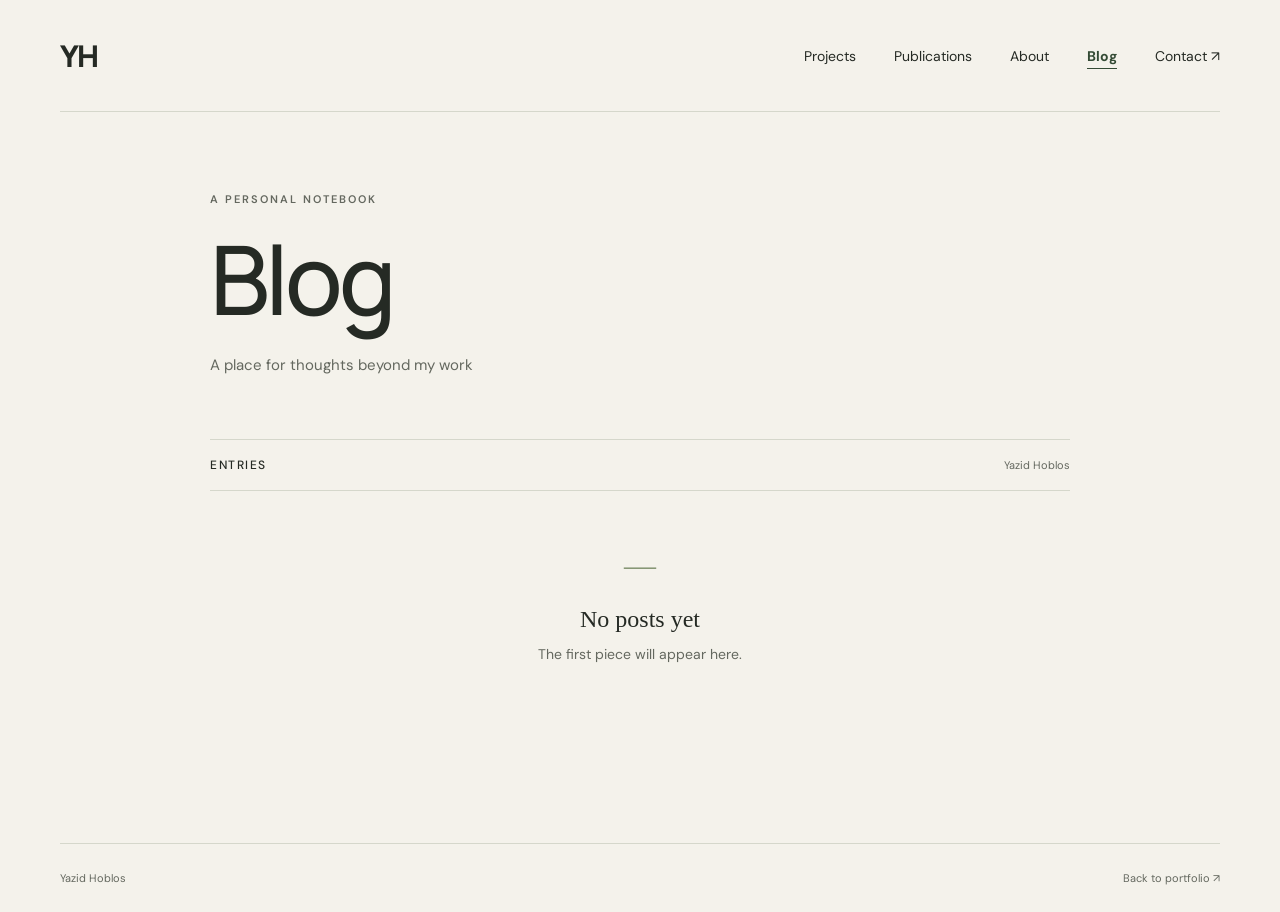
==== blog/index.html @ 7c68124b "--remove artifacts and add blog" ====
<!doctype html>
<html lang="en">
<head>
  <meta charset="utf-8">
  <meta name="viewport" content="width=device-width, initial-scale=1">
  <title>Blog — Yazid Hoblos</title>
  <meta name="description" content="Personal writings, observations, and reflections by Yazid Hoblos.">
  <meta name="theme-color" content="#f4f2eb">
  <link rel="canonical" href="https://yazid-hoblos.github.io/blog/">
  <meta property="og:title" content="Blog — Yazid Hoblos">
  <meta property="og:description" content="Personal writings, observations, and reflections.">
  <meta property="og:type" content="website">
  <meta property="og:url" content="https://yazid-hoblos.github.io/blog/">
  <link rel="icon" href="../favicon.svg" type="image/svg+xml">
  <link rel="stylesheet" href="../style.css">
  <link rel="stylesheet" href="blog.css">
</head>
<body class="blog-page">
  <a class="skip-link" href="#main">Skip to content</a>
  <header class="header wrap">
    <a class="wordmark" href="../" aria-label="Yazid Hoblos home">YH</a>
    <nav aria-label="Main navigation"><a href="../#work">Projects</a><a href="../#publications">Publications</a><a href="../#about">About</a><a href="./" aria-current="page">Blog</a><a href="../#contact">Contact ↗</a></nav>
  </header>
  <main id="main" class="blog-main wrap">
    <header class="blog-intro">
      <p class="eyebrow">A personal notebook</p>
      <h1>Blog</h1>
      <!-- <p class="blog-subtitle">Writings, observations, and reflections.</p> -->
      <p class="blog-description">A place for thoughts beyond my work</p>
    </header>
    <section class="blog-entries" aria-labelledby="entries-title">
      <div class="entries-heading"><h2 id="entries-title">Entries</h2><span class="entries-note">Yazid Hoblos</span></div>
      <!-- Replace the empty state with post entries when publishing your first piece. See README.md. -->
      <div class="blog-empty">
        <span class="empty-mark" aria-hidden="true">—</span>
        <p>No posts yet</p>
        <p class="empty-note">The first piece will appear here.</p>
      </div>
    </section>
  </main>
  <footer class="wrap footer blog-footer"><span>Yazid Hoblos</span><a href="../">Back to portfolio ↗</a></footer>
</body>
</html>
---- style.css ----
@import url('https://fonts.googleapis.com/css2?family=DM+Sans:wght@400;500;600;700&family=Manrope:wght@400;500;600;700;800&display=swap');

:root{--paper:#f4f2eb;--ink:#252a24;--muted:#64685f;--green:#344b35;--lime:#d1ed88;--line:#d5d7cb}
*{box-sizing:border-box}html{scroll-behavior:smooth;scroll-padding-top:32px}body{margin:0;background:var(--paper);color:var(--ink);font-family:'DM Sans',sans-serif;-webkit-font-smoothing:antialiased}a{color:inherit;text-decoration:none}a:focus-visible{outline:3px solid #739c38;outline-offset:6px}::selection{background:var(--lime);color:var(--ink)}.wrap{width:min(1160px,calc(100% - 96px));margin-inline:auto}.header{height:112px;display:flex;align-items:center;justify-content:space-between;border-bottom:1px solid var(--line)}.wordmark{font-family:Manrope,sans-serif;font-size:30px;font-weight:800;letter-spacing:-2px}.wordmark span,h2>span{color:#6e864d}nav{display:flex;gap:38px;font-size:14px}nav a:hover{text-decoration:underline;text-underline-offset:6px}.skip-link{position:fixed;top:-80px;left:16px;background:var(--lime);padding:14px;z-index:10}.skip-link:focus{top:16px}.hero{padding-top:78px;display:grid;grid-template-columns:1.15fr 1fr;gap:28px 64px}.eyebrow{text-transform:uppercase;font-size:11px;font-weight:600;letter-spacing:2px;margin:0 0 28px}.dot{display:inline-block;width:7px;height:7px;background:#728a4d;border-radius:50%;margin-right:10px}h1,h2,h3,p{margin-top:0}h1,h2,h3{font-family:Manrope,sans-serif}h1{font-size:clamp(70px,8.5vw,112px);font-weight:500;line-height:1.02;letter-spacing:-7px;margin-bottom:26px}h1>span{color:#637958}.intro{font-size:20px;line-height:1.6;color:var(--muted);margin-bottom:30px}.button{display:inline-flex;align-items:center;gap:46px;padding:17px 23px;border-radius:4px;background:var(--green);color:white;font-size:14px}.button:hover{background:#496347}.button span{font-size:20px}.hero-art{height:450px;align-self:center;background:#e3e6d8;position:relative;overflow:hidden;border-radius:24px}.art-grid{position:absolute;inset:0;background-image:linear-gradient(#344b3510 1px,transparent 1px),linear-gradient(90deg,#344b3510 1px,transparent 1px);background-size:38px 38px}.orbit{position:absolute;width:280px;height:280px;border:1px solid #687c5570;border-radius:50%;left:50%;top:50%;transform:translate(-50%,-50%)}.orbit-two{width:350px;height:350px}.art-star{position:absolute;inset:0;display:grid;place-items:center;font-size:310px;color:var(--green);line-height:1;transform:rotate(-15deg);font-family:Georgia,serif}.art-label,.art-number{position:absolute;font-size:9px;letter-spacing:2px;bottom:24px}.art-label{left:24px}.art-number{right:24px}.hero-foot{grid-column:1/-1;display:flex;justify-content:space-between;margin-top:32px;padding:25px 0;font-size:11px;color:var(--muted);border-bottom:1px solid var(--line)}.section{padding-block:92px}.section-heading{display:flex;align-items:end;justify-content:space-between;gap:25px;margin-bottom:38px}.section .eyebrow{margin-bottom:19px}h2{font-size:clamp(30px,3.3vw,43px);line-height:1.2;letter-spacing:-1.7px;font-weight:500;margin-bottom:0}.section-note{font-size:12px;color:var(--muted);margin-bottom:5px}.projects{display:grid;grid-template-columns:1fr 1fr;gap:32px}.project-art{height:310px;position:relative;overflow:hidden;border-radius:5px;display:grid;place-items:center}.art-one{background:#dee3d5}.window{width:64%;height:68%;background:var(--paper);border:1px solid #c6cdbb;border-radius:8px;transform:rotate(-7deg);padding:16px;box-shadow:10px 20px 25px #344b3515}.window-dots{font-size:8px;letter-spacing:3px;color:#839274;border-bottom:1px solid var(--line);padding-bottom:12px;margin-bottom:22px}.window-line{height:9px;width:65%;background:#a5b297;margin-bottom:10px;border-radius:2px}.window-line.short{width:44%}.window-block{margin-top:20px;height:55px;background:#d0dabf;border-radius:3px}.project-index{position:absolute;bottom:18px;left:20px;font-size:11px;letter-spacing:1px;color:#59614f}.art-two{background:#e4dfd5}.tile{position:absolute;height:160px;width:160px;border:1px solid #33493450;border-radius:28px;transform:rotate(-25deg)}.tile-one{background:#bcc5aa;translate:-65px 20px}.tile-two{background:#768466;translate:0 0}.tile-three{background:#354c38;translate:65px -20px}.project-meta{display:flex;justify-content:space-between;font-size:10px;letter-spacing:1px;text-transform:uppercase;color:var(--muted);margin:22px 0 13px}h3{font-size:23px;font-weight:500;letter-spacing:-.5px;margin-bottom:10px}.project>p{color:var(--muted);font-size:14px;line-height:1.7;max-width:430px;margin-bottom:0}.about{border-top:1px solid var(--line);display:grid;grid-template-columns:1fr 1fr;gap:64px}.large-copy{font-size:23px;line-height:1.5;letter-spacing:-.4px;margin-bottom:20px}.placeholder{font-size:14px;color:var(--muted);line-height:1.8;margin-bottom:0}.background{border-top:1px solid var(--line);margin-top:30px;padding-top:24px}.background h3{font-size:16px}.contact{background:var(--green);color:var(--paper)}.contact-inner{padding-block:65px;position:relative}.contact .eyebrow{color:var(--lime)}.contact h2{font-size:clamp(35px,4.8vw,62px);max-width:800px;margin-bottom:25px;letter-spacing:-2px}.contact h2 span{color:var(--lime)}.contact p:not(.eyebrow){margin-bottom:10px}.contact-note{font-size:12px;color:#c5cebf}.back-top{position:absolute;right:0;bottom:65px;font-size:13px;display:flex;gap:25px;align-items:center}.back-top span{border:1px solid #91a083;border-radius:50%;width:40px;height:40px;display:grid;place-items:center}.footer{padding-block:27px;display:flex;justify-content:space-between;font-size:11px;color:var(--muted)}
@media(min-width:1450px){.hero{padding-top:95px}}
@media(max-width:850px){.wrap{width:calc(100% - 48px)}.hero{gap:24px}.hero-art{height:360px}.art-star{font-size:245px}.orbit{width:220px;height:220px}.orbit-two{width:290px;height:290px}.art-label{font-size:7px;left:16px}.art-number{display:none}.section-heading{align-items:start;flex-direction:column;gap:15px}.project-art{height:255px}.about{gap:30px}.back-top{position:static;margin-top:30px;width:fit-content}}
@media(max-width:580px){.wrap{width:calc(100% - 40px)}.header{height:85px}nav{gap:23px;font-size:12px}.hero{padding-top:45px;grid-template-columns:1fr}.eyebrow{font-size:10px}h1{font-size:82px;letter-spacing:-5px}.intro{font-size:18px}.hero-art{height:310px;margin-top:18px;border-radius:20px}.art-star{font-size:250px}.hero-foot{margin-top:5px;font-size:9px}.section{padding-block:58px}.projects{grid-template-columns:1fr;gap:38px}.project-art{height:280px}.about{grid-template-columns:1fr;gap:30px}.large-copy{font-size:21px}.contact-inner{padding-block:50px}.contact h2{letter-spacing:-1.5px}.footer{font-size:10px}.art-label{font-size:9px}}
@media(prefers-reduced-motion:reduce){html{scroll-behavior:auto}}

/* Research portfolio content */
.hero-description{font-size:15px;line-height:1.75;color:var(--muted);max-width:420px;margin-bottom:25px}.hero .intro{margin-bottom:16px}.profile-links{display:flex;flex-wrap:wrap;gap:24px;font-size:12px;margin-top:24px}.profile-links a:hover,.text-link:hover,.project h3 a:hover,.publication-list a:hover,.project-directory a:hover strong{text-decoration:underline;text-underline-offset:4px}.network-art{position:absolute;inset:0;width:100%;height:100%;padding:10px 0 24px}.text-link{font-size:13px;white-space:nowrap}.project-link{display:inline-block;margin-top:15px}.workflow-art{display:flex;flex-direction:column;justify-content:center;gap:9px}.workflow-art>span:not(.project-index){background:#f4f2eb;border:1px solid #b5bfa5;padding:12px 18px;min-width:65%;text-align:center;font-size:10px;letter-spacing:1.3px;border-radius:4px}.workflow-art b{font-weight:400;color:var(--green)}.genome-art{display:flex;flex-direction:column;justify-content:center;gap:24px;padding:40px}.genome-art>div{display:flex;gap:7px;width:100%;align-items:center}.genome-art i{height:28px;flex:1;background:#637958;clip-path:polygon(0 0,75% 0,100% 50%,75% 100%,0 100%)}.genome-art i:nth-child(2n){background:#344b35;flex:1.5}.genome-art i:nth-child(3n){background:#a5b297}.compact-project{border-top:1px solid var(--line);padding-top:6px}.more-projects{border-block:1px solid var(--line);margin-top:40px}.more-projects summary{padding:22px 0;cursor:pointer;font-size:14px;list-style:none;display:flex;justify-content:space-between;gap:20px}.more-projects summary::-webkit-details-marker{display:none}.more-projects[open] summary>span{transform:rotate(45deg)}summary:focus-visible{outline:3px solid #739c38;outline-offset:4px}.project-directory{display:grid;grid-template-columns:1fr 1fr;gap:23px;padding-bottom:28px}.project-directory a{display:flex;flex-direction:column;gap:7px;font-size:14px}.project-directory span{font-size:12px;color:var(--muted)}.publications{border-top:1px solid var(--line)}.publication-list{list-style:none;padding:0;margin:0}.publication-list li{display:grid;grid-template-columns:90px 1fr;gap:25px;padding:28px 0;border-top:1px solid var(--line)}.publication-year{font-size:15px;color:var(--muted);padding-top:3px}.publication-list h3{font-size:20px;line-height:1.5;max-width:880px}.publication-list p{font-size:12px;line-height:1.7;color:var(--muted);margin-bottom:0}.publication-list .publication-venue{font-size:10px;text-transform:uppercase;letter-spacing:1.2px;margin-bottom:9px}.body-copy{font-size:14px;color:var(--muted);line-height:1.8;margin-bottom:0}.credential{margin:24px 0 7px;font-size:15px;font-weight:600}.skills{display:flex;flex-wrap:wrap;gap:9px;margin-top:30px;max-width:420px}.skills span{border:1px solid var(--line);border-radius:3px;padding:8px 10px;font-size:11px}.experience{padding-top:0}.experience-row{display:grid;grid-template-columns:200px 1fr;gap:30px;padding:26px 0;border-top:1px solid var(--line)}.experience-date{font-size:12px;color:var(--muted);padding-top:5px}.experience-row h3{font-size:19px;line-height:1.4}.email-link{display:inline-block;margin-top:14px;font-size:clamp(18px,3vw,26px);border-bottom:1px solid #91a083;padding-bottom:6px}.contact .profile-links{color:#dce6d3}.contact p:not(.eyebrow){line-height:1.7}.hero-copy{min-width:0}
@media(max-width:850px){nav{gap:22px}.experience-row{grid-template-columns:145px 1fr;gap:22px}.hero-art{height:390px}.publication-list li{grid-template-columns:60px 1fr}}
@media(max-width:580px){.header{height:auto;min-height:100px;align-items:flex-start;padding-block:22px;gap:25px}.wordmark{font-size:27px}nav{flex-wrap:wrap;justify-content:flex-end;gap:14px 18px;max-width:240px;padding-top:4px}.hero-art{height:310px}.hero-description{font-size:14px}.project-directory{grid-template-columns:1fr}.publication-list li{grid-template-columns:1fr;gap:10px}.publication-list h3{font-size:18px}.experience-row{grid-template-columns:1fr;gap:4px}.experience-date{margin-bottom:8px}.contact .profile-links{gap:20px}.hero-foot{font-size:10px}.footer{gap:20px}.genome-art{padding:30px}.project h3{overflow-wrap:anywhere}}

/* Compact contact footer */
.contact-inner{display:flex;align-items:center;justify-content:space-between;gap:24px;padding-block:42px}
.contact h2{font-size:clamp(28px,3.3vw,40px);letter-spacing:-1px;margin-bottom:0}
.contact .email-link{margin-top:0;font-size:clamp(16px,2.2vw,24px);overflow-wrap:anywhere}
@media(max-width:580px){.contact-inner{align-items:flex-start;flex-direction:column;gap:18px;padding-block:32px}}

/* Stylized amino-acid sequence with a scattered name hint */
.hero-art.sequence-art{background:transparent;border-radius:0;display:flex;align-items:center;justify-content:center;height:auto;min-height:350px}
.sequence-text{width:100%;font-family:monospace;font-size:clamp(15px,1.7vw,23px);line-height:2.15;font-weight:500;user-select:none}
.sequence-text>div{display:grid;grid-template-columns:repeat(16,minmax(0,1fr));text-align:center}
.protein-sequence .amino-acid{color:#939e87}
.protein-sequence>div:nth-child(2n) .amino-acid{color:#7c8b70}
.protein-sequence .name-residue,.protein-sequence>div:nth-child(2n) .name-residue{color:var(--green);font-weight:700}

@media(max-width:580px){.hero-art.sequence-art{min-height:0;padding-block:20px}.sequence-text{font-size:clamp(14px,4vw,21px)}}

/* Project categories mirror the GitHub profile README. */
.project-categories{display:grid;grid-template-columns:1fr 1fr;gap:48px 44px}
.project-category{min-width:0;border-top:1px solid var(--line);padding-top:24px}
.category-heading{display:flex;gap:14px;align-items:baseline;margin-bottom:18px;min-height:56px}
.category-number{font-size:11px;color:var(--muted);font-family:monospace}
.category-heading h3{font-size:21px;line-height:1.4;margin:0;max-width:350px}
.category-projects{list-style:none;padding:0;margin:0}
.category-projects li+li{border-top:1px solid #d5d7cb80}
.category-projects a{display:flex;justify-content:space-between;gap:18px;padding:18px 10px;border-radius:4px}
.category-projects a:hover{background:#e3e6d8}
.category-projects h4{font-family:Manrope,sans-serif;font-size:15px;font-weight:600;margin:0 0 7px;overflow-wrap:anywhere}
.category-projects p{font-size:13px;line-height:1.6;color:var(--muted);margin:0}
.project-arrow{font-size:19px;color:#637958}
.contact-links{display:flex;flex-wrap:wrap;gap:14px}
.contact-links a{display:flex;align-items:center;gap:12px;border:1px solid #8c9b7e;border-radius:30px;padding:13px 20px;font-size:14px}
.contact-links a:hover{background:var(--lime);border-color:var(--lime);color:var(--green)}
.contact-links svg{width:19px;height:19px;flex-shrink:0}
.contact-links a>span:last-child{margin-left:12px}
@media(max-width:700px){.project-categories{grid-template-columns:1fr;gap:32px}.category-heading{min-height:0}.contact-inner{align-items:flex-start;flex-direction:column}.contact-links{gap:10px}.contact-links a{padding:12px 16px}}
---- blog/blog.css ----
/* Personal blog: shared palette, quieter typography and a narrow reading column. */
.blog-page{min-height:100vh;display:flex;flex-direction:column}
.blog-page nav a[aria-current="page"]{color:var(--green);font-weight:700;text-decoration:underline;text-underline-offset:7px}
.blog-main{flex:1;max-width:860px;padding-block:80px 100px}
.blog-intro{max-width:680px;padding-bottom:60px}
.blog-intro .eyebrow{color:var(--muted);margin-bottom:24px}
.blog-intro h1{font-size:clamp(64px,8vw,96px);letter-spacing:-4px;margin-bottom:24px}
.blog-subtitle{font-family:Georgia,serif;font-size:clamp(23px,3vw,30px);line-height:1.5;margin-bottom:12px}
.blog-description{font-size:15px;line-height:1.8;color:var(--muted);margin:0}
.entries-heading{display:flex;justify-content:space-between;align-items:center;gap:20px;border-block:1px solid var(--line);padding-block:18px}
.entries-heading h2{font-family:'DM Sans',sans-serif;font-size:12px;font-weight:500;letter-spacing:1.5px;text-transform:uppercase}
.entries-note{font-size:11px;color:var(--muted)}
.blog-empty{padding:56px 0 68px;text-align:center}
.empty-mark{display:block;color:#879775;font-family:Georgia,serif;font-size:32px;margin-bottom:22px}
.blog-empty>p{font-family:Georgia,serif;font-size:24px;margin-bottom:12px}
.blog-empty .empty-note{font-family:'DM Sans',sans-serif;font-size:14px;color:var(--muted)}
.blog-footer{border-top:1px solid var(--line)}
.blog-footer a:hover{text-decoration:underline;text-underline-offset:4px}
.blog-entry{border-bottom:1px solid var(--line);padding-block:30px}
.post-date{display:block;font-size:12px;color:var(--muted);margin-bottom:13px}
.blog-entry h3{font-family:Georgia,serif;font-size:27px;line-height:1.35;letter-spacing:-.4px;margin-bottom:12px}
.blog-entry h3 a:hover{text-decoration:underline;text-underline-offset:5px}
.blog-entry p{font-size:15px;line-height:1.8;color:var(--muted);margin-bottom:0;max-width:650px}
.post-main{flex:1;max-width:740px;padding-block:48px 90px}
.post-back{display:inline-block;font-size:13px;color:var(--muted);margin-bottom:52px}
.post-back:hover{text-decoration:underline;text-underline-offset:4px}
.post-header{border-bottom:1px solid var(--line);padding-bottom:32px;margin-bottom:38px}
.post-header h1{font-family:Georgia,serif;font-size:clamp(36px,5vw,58px);line-height:1.15;letter-spacing:-1.5px;font-weight:400;margin-bottom:24px;overflow-wrap:anywhere}
.post-byline{display:flex;flex-wrap:wrap;gap:8px 20px;font-size:12px;color:var(--muted)}
.post-body{font-family:Georgia,serif;font-size:20px;line-height:1.85;overflow-wrap:anywhere}
.post-body p{margin-bottom:1.4em}
.post-body h2,.post-body h3{font-family:Georgia,serif;letter-spacing:-.5px;line-height:1.35;margin:1.8em 0 .8em}
.post-body h2{font-size:30px}.post-body h3{font-size:25px}
.post-body a{text-decoration:underline;text-underline-offset:4px;color:var(--green)}
.post-body blockquote{margin:30px 0;border-left:2px solid #879775;padding-left:24px;font-style:italic;color:var(--muted)}
.post-body ul,.post-body ol{padding-left:1.4em}.post-body li{margin-bottom:.5em}
.post-body img{max-width:100%;height:auto;border-radius:4px}
.post-body figure{margin:30px 0}.post-body figcaption{font-family:'DM Sans',sans-serif;font-size:12px;color:var(--muted);margin-top:12px}
.post-body pre{overflow-x:auto;max-width:100%;font-size:14px;padding:20px;background:#e3e6d8;border-radius:4px}
@media(max-width:580px){.blog-main{padding-block:48px 60px}.blog-intro{padding-bottom:38px}.blog-intro h1{font-size:64px;letter-spacing:-3px}.blog-empty{padding-block:40px 50px}.post-main{padding-block:32px 60px}.post-back{margin-bottom:36px}.post-body{font-size:18px}.post-header h1{letter-spacing:-1px}}
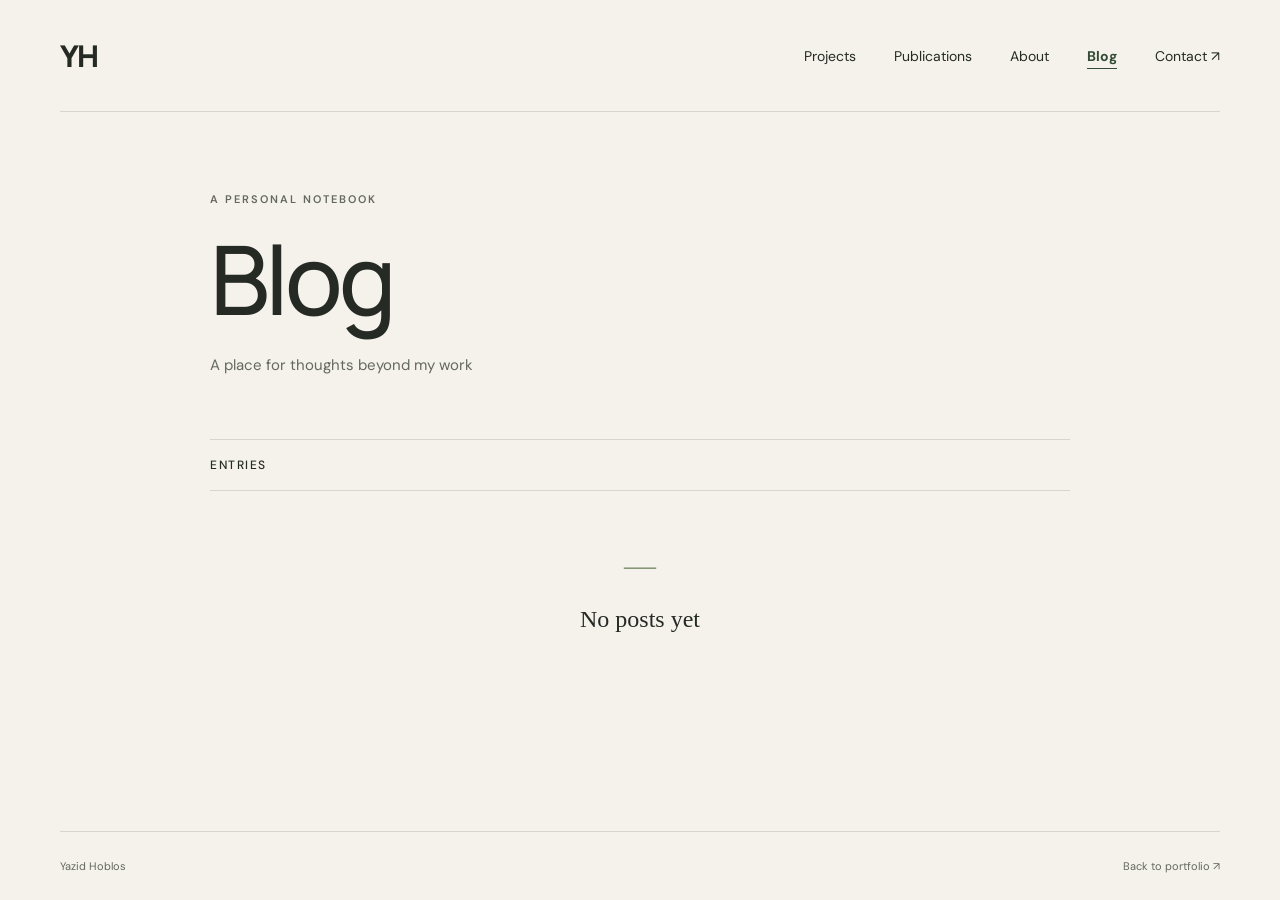
==== commit a07d43bd: "--minor fixes" ====
--- a/blog/index.html
+++ b/blog/index.html
@@ -29,12 +29,11 @@
       <p class="blog-description">A place for thoughts beyond my work</p>
     </header>
     <section class="blog-entries" aria-labelledby="entries-title">
-      <div class="entries-heading"><h2 id="entries-title">Entries</h2><span class="entries-note">Yazid Hoblos</span></div>
+      <div class="entries-heading"><h2 id="entries-title">Entries</h2><span class="entries-note"></span></div>
       <!-- Replace the empty state with post entries when publishing your first piece. See README.md. -->
       <div class="blog-empty">
         <span class="empty-mark" aria-hidden="true">—</span>
         <p>No posts yet</p>
-        <p class="empty-note">The first piece will appear here.</p>
       </div>
     </section>
   </main>
--- a/style.css
+++ b/style.css
@@ -8,7 +8,9 @@
 @media(prefers-reduced-motion:reduce){html{scroll-behavior:auto}}
 
 /* Research portfolio content */
-.hero-description{font-size:15px;line-height:1.75;color:var(--muted);max-width:420px;margin-bottom:25px}.hero .intro{margin-bottom:16px}.profile-links{display:flex;flex-wrap:wrap;gap:24px;font-size:12px;margin-top:24px}.profile-links a:hover,.text-link:hover,.project h3 a:hover,.publication-list a:hover,.project-directory a:hover strong{text-decoration:underline;text-underline-offset:4px}.network-art{position:absolute;inset:0;width:100%;height:100%;padding:10px 0 24px}.text-link{font-size:13px;white-space:nowrap}.project-link{display:inline-block;margin-top:15px}.workflow-art{display:flex;flex-direction:column;justify-content:center;gap:9px}.workflow-art>span:not(.project-index){background:#f4f2eb;border:1px solid #b5bfa5;padding:12px 18px;min-width:65%;text-align:center;font-size:10px;letter-spacing:1.3px;border-radius:4px}.workflow-art b{font-weight:400;color:var(--green)}.genome-art{display:flex;flex-direction:column;justify-content:center;gap:24px;padding:40px}.genome-art>div{display:flex;gap:7px;width:100%;align-items:center}.genome-art i{height:28px;flex:1;background:#637958;clip-path:polygon(0 0,75% 0,100% 50%,75% 100%,0 100%)}.genome-art i:nth-child(2n){background:#344b35;flex:1.5}.genome-art i:nth-child(3n){background:#a5b297}.compact-project{border-top:1px solid var(--line);padding-top:6px}.more-projects{border-block:1px solid var(--line);margin-top:40px}.more-projects summary{padding:22px 0;cursor:pointer;font-size:14px;list-style:none;display:flex;justify-content:space-between;gap:20px}.more-projects summary::-webkit-details-marker{display:none}.more-projects[open] summary>span{transform:rotate(45deg)}summary:focus-visible{outline:3px solid #739c38;outline-offset:4px}.project-directory{display:grid;grid-template-columns:1fr 1fr;gap:23px;padding-bottom:28px}.project-directory a{display:flex;flex-direction:column;gap:7px;font-size:14px}.project-directory span{font-size:12px;color:var(--muted)}.publications{border-top:1px solid var(--line)}.publication-list{list-style:none;padding:0;margin:0}.publication-list li{display:grid;grid-template-columns:90px 1fr;gap:25px;padding:28px 0;border-top:1px solid var(--line)}.publication-year{font-size:15px;color:var(--muted);padding-top:3px}.publication-list h3{font-size:20px;line-height:1.5;max-width:880px}.publication-list p{font-size:12px;line-height:1.7;color:var(--muted);margin-bottom:0}.publication-list .publication-venue{font-size:10px;text-transform:uppercase;letter-spacing:1.2px;margin-bottom:9px}.body-copy{font-size:14px;color:var(--muted);line-height:1.8;margin-bottom:0}.credential{margin:24px 0 7px;font-size:15px;font-weight:600}.skills{display:flex;flex-wrap:wrap;gap:9px;margin-top:30px;max-width:420px}.skills span{border:1px solid var(--line);border-radius:3px;padding:8px 10px;font-size:11px}.experience{padding-top:0}.experience-row{display:grid;grid-template-columns:200px 1fr;gap:30px;padding:26px 0;border-top:1px solid var(--line)}.experience-date{font-size:12px;color:var(--muted);padding-top:5px}.experience-row h3{font-size:19px;line-height:1.4}.email-link{display:inline-block;margin-top:14px;font-size:clamp(18px,3vw,26px);border-bottom:1px solid #91a083;padding-bottom:6px}.contact .profile-links{color:#dce6d3}.contact p:not(.eyebrow){line-height:1.7}.hero-copy{min-width:0}
+.hero-description{font-size:15px;line-height:1.75;color:var(--muted);max-width:420px;margin-bottom:25px}.hero .intro{margin-bottom:16px}.profile-links{display:flex;flex-wrap:wrap;gap:18px 24px;font-size:12px;margin-top:24px}
+.profile-links a{display:inline-flex;align-items:center;gap:7px}
+.profile-icon{width:16px;height:16px;object-fit:contain;flex:0 0 auto}.profile-links a:hover,.text-link:hover,.project h3 a:hover,.publication-list a:hover,.project-directory a:hover strong{text-decoration:underline;text-underline-offset:4px}.network-art{position:absolute;inset:0;width:100%;height:100%;padding:10px 0 24px}.text-link{font-size:13px;white-space:nowrap}.project-link{display:inline-block;margin-top:15px}.workflow-art{display:flex;flex-direction:column;justify-content:center;gap:9px}.workflow-art>span:not(.project-index){background:#f4f2eb;border:1px solid #b5bfa5;padding:12px 18px;min-width:65%;text-align:center;font-size:10px;letter-spacing:1.3px;border-radius:4px}.workflow-art b{font-weight:400;color:var(--green)}.genome-art{display:flex;flex-direction:column;justify-content:center;gap:24px;padding:40px}.genome-art>div{display:flex;gap:7px;width:100%;align-items:center}.genome-art i{height:28px;flex:1;background:#637958;clip-path:polygon(0 0,75% 0,100% 50%,75% 100%,0 100%)}.genome-art i:nth-child(2n){background:#344b35;flex:1.5}.genome-art i:nth-child(3n){background:#a5b297}.compact-project{border-top:1px solid var(--line);padding-top:6px}.more-projects{border-block:1px solid var(--line);margin-top:40px}.more-projects summary{padding:22px 0;cursor:pointer;font-size:14px;list-style:none;display:flex;justify-content:space-between;gap:20px}.more-projects summary::-webkit-details-marker{display:none}.more-projects[open] summary>span{transform:rotate(45deg)}summary:focus-visible{outline:3px solid #739c38;outline-offset:4px}.project-directory{display:grid;grid-template-columns:1fr 1fr;gap:23px;padding-bottom:28px}.project-directory a{display:flex;flex-direction:column;gap:7px;font-size:14px}.project-directory span{font-size:12px;color:var(--muted)}.publications{border-top:1px solid var(--line)}.publication-list{list-style:none;padding:0;margin:0}.publication-list li{display:grid;grid-template-columns:90px 1fr;gap:25px;padding:28px 0;border-top:1px solid var(--line)}.publication-year{font-size:15px;color:var(--muted);padding-top:3px}.publication-list h3{font-size:20px;line-height:1.5;max-width:880px}.publication-list p{font-size:12px;line-height:1.7;color:var(--muted);margin-bottom:0}.publication-list .publication-venue{font-size:10px;text-transform:uppercase;letter-spacing:1.2px;margin-bottom:9px}.body-copy{font-size:14px;color:var(--muted);line-height:1.8;margin-bottom:0}.credential{margin:24px 0 7px;font-size:15px;font-weight:600}.skills{display:flex;flex-wrap:wrap;gap:9px;margin-top:30px;max-width:420px}.skills span{border:1px solid var(--line);border-radius:3px;padding:8px 10px;font-size:11px}.experience{padding-top:0}.experience-row{display:grid;grid-template-columns:200px 1fr;gap:30px;padding:26px 0;border-top:1px solid var(--line)}.experience-date{font-size:12px;color:var(--muted);padding-top:5px}.experience-row h3{font-size:19px;line-height:1.4}.email-link{display:inline-block;margin-top:14px;font-size:clamp(18px,3vw,26px);border-bottom:1px solid #91a083;padding-bottom:6px}.contact .profile-links{color:#dce6d3}.contact p:not(.eyebrow){line-height:1.7}.hero-copy{min-width:0}
 @media(max-width:850px){nav{gap:22px}.experience-row{grid-template-columns:145px 1fr;gap:22px}.hero-art{height:390px}.publication-list li{grid-template-columns:60px 1fr}}
 @media(max-width:580px){.header{height:auto;min-height:100px;align-items:flex-start;padding-block:22px;gap:25px}.wordmark{font-size:27px}nav{flex-wrap:wrap;justify-content:flex-end;gap:14px 18px;max-width:240px;padding-top:4px}.hero-art{height:310px}.hero-description{font-size:14px}.project-directory{grid-template-columns:1fr}.publication-list li{grid-template-columns:1fr;gap:10px}.publication-list h3{font-size:18px}.experience-row{grid-template-columns:1fr;gap:4px}.experience-date{margin-bottom:8px}.contact .profile-links{gap:20px}.hero-foot{font-size:10px}.footer{gap:20px}.genome-art{padding:30px}.project h3{overflow-wrap:anywhere}}
 
@@ -47,3 +49,39 @@
 .contact-links svg{width:19px;height:19px;flex-shrink:0}
 .contact-links a>span:last-child{margin-left:12px}
 @media(max-width:700px){.project-categories{grid-template-columns:1fr;gap:32px}.category-heading{min-height:0}.contact-inner{align-items:flex-start;flex-direction:column}.contact-links{gap:10px}.contact-links a{padding:12px 16px}}
+
+
+
+/* Center the personal introduction, work button, and profile links. */
+.hero{display:block;padding-top:54px}
+.hero-introduction{max-width:720px;margin:0 auto;text-align:center}
+.portrait-frame{width:206px;aspect-ratio:1;margin:0 auto 24px;overflow:hidden;border-radius:50%;background:var(--paper)}
+.hero-portrait{display:block;width:100%;height:100%;object-fit:cover;transform:translateX(1.9%) scale(1.01)}
+.hero-introduction .eyebrow{margin:0 0 18px;font-size:10px;letter-spacing:1.8px}
+.hero-introduction h1{display:flex;justify-content:center;gap:.24em;font-size:clamp(38px,4.5vw,54px);line-height:1.15;letter-spacing:-1.5px;margin:0 0 14px}
+.hero-introduction h1 .given-name{color:var(--ink)}
+.hero-introduction .intro{font-size:clamp(18px,2.2vw,23px);line-height:1.6;margin:0 auto 16px;max-width:660px}
+.hero-introduction .hero-description{max-width:640px;margin:0 auto;font-size:16px;line-height:1.85}
+.hero-actions{margin-top:42px;text-align:center}
+.hero-actions .button{padding:12px 18px;gap:24px;font-size:13px;min-height:44px}
+.hero-actions .button span{font-size:18px}
+.hero-actions .profile-links{justify-content:center}
+.hero .sequence-art{min-height:0;height:auto;margin:18px 0 0;padding:0}
+.hero .sequence-text{display:grid;grid-template-columns:repeat(32,minmax(0,1fr));font-size:13px;line-height:1.9;text-align:center}
+.hero .sequence-text>div{display:contents}
+.hero .hero-foot{margin-top:10px;padding-top:0;border-bottom:0}
+#work{padding-top:68px}
+.identity-line{display:inline-flex;flex-direction:column;align-items:flex-start;gap:4px;line-height:1.2}
+.nationality-line{display:inline-flex;align-items:center;gap:7px;color:var(--ink);font-weight:600}
+.cedar-icon{display:block;width:19px;height:19px;object-fit:contain;flex:0 0 auto;transform:translateY(-1px)}
+@media(max-width:580px){
+  .hero{padding-top:36px}
+  .portrait-frame{width:172px;margin-bottom:20px}
+  .hero-introduction .hero-description{font-size:14px;line-height:1.8}
+  .hero-introduction .eyebrow{font-size:9px;letter-spacing:1.2px}
+  .hero-actions{margin-top:32px}
+  .hero-actions .profile-links{gap:16px 22px}
+  .hero .sequence-art{margin-top:16px;padding-top:0}
+  .hero .sequence-text{grid-template-columns:repeat(16,minmax(0,1fr));font-size:12px;line-height:1.65}
+  #work{padding-top:44px}
+}
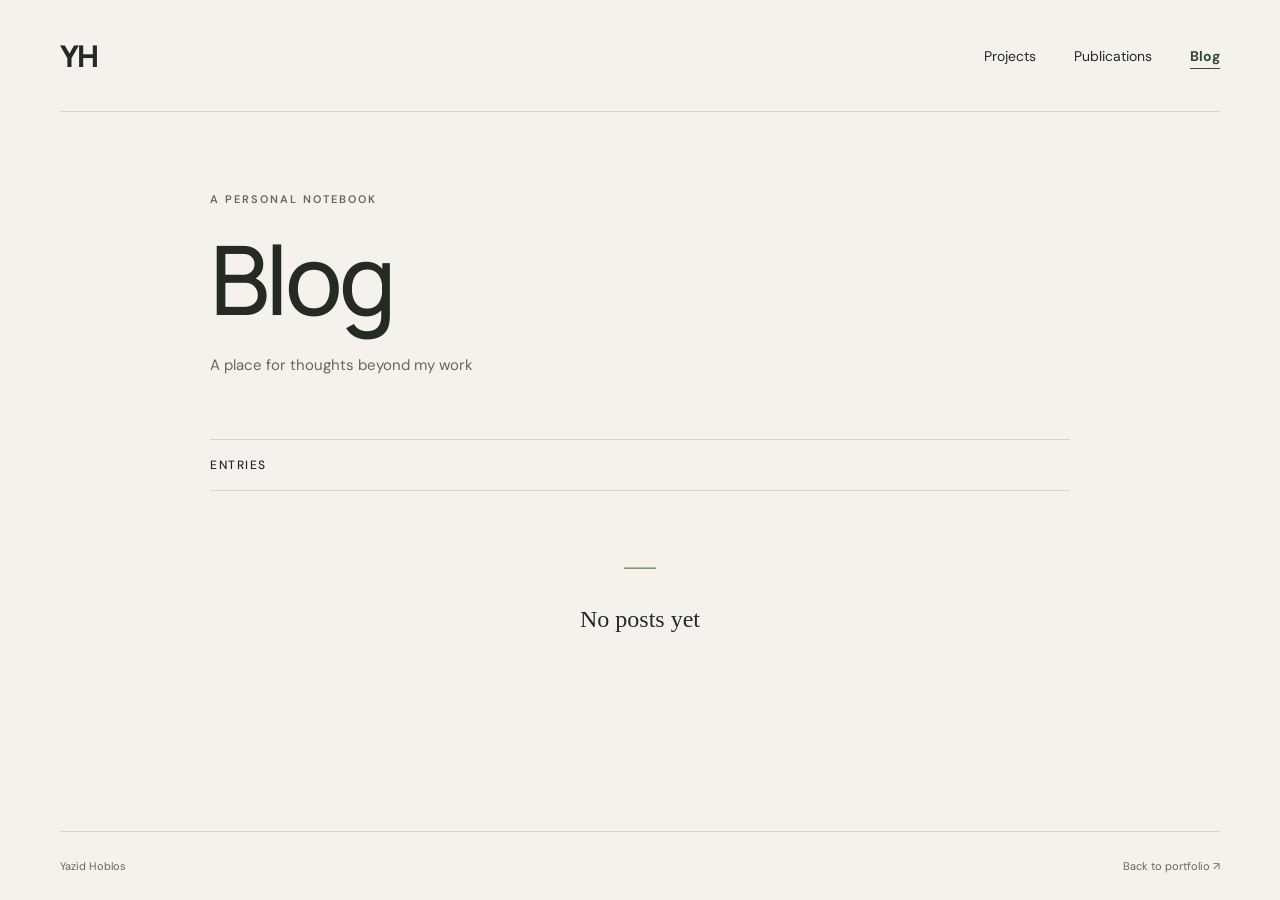
==== commit e6b3f593: "--add publications and preprints timeline" ====
--- a/blog/index.html
+++ b/blog/index.html
@@ -19,7 +19,7 @@
   <a class="skip-link" href="#main">Skip to content</a>
   <header class="header wrap">
     <a class="wordmark" href="../" aria-label="Yazid Hoblos home">YH</a>
-    <nav aria-label="Main navigation"><a href="../#work">Projects</a><a href="../#publications">Publications</a><a href="../#about">About</a><a href="./" aria-current="page">Blog</a><a href="../#contact">Contact ↗</a></nav>
+    <nav aria-label="Main navigation"><a href="../#work">Projects</a><a href="../publications/">Publications</a><a href="./" aria-current="page">Blog</a></nav>
   </header>
   <main id="main" class="blog-main wrap">
     <header class="blog-intro">
--- a/style.css
+++ b/style.css
@@ -10,7 +10,7 @@
 /* Research portfolio content */
 .hero-description{font-size:15px;line-height:1.75;color:var(--muted);max-width:420px;margin-bottom:25px}.hero .intro{margin-bottom:16px}.profile-links{display:flex;flex-wrap:wrap;gap:18px 24px;font-size:12px;margin-top:24px}
 .profile-links a{display:inline-flex;align-items:center;gap:7px}
-.profile-icon{width:16px;height:16px;object-fit:contain;flex:0 0 auto}.profile-links a:hover,.text-link:hover,.project h3 a:hover,.publication-list a:hover,.project-directory a:hover strong{text-decoration:underline;text-underline-offset:4px}.network-art{position:absolute;inset:0;width:100%;height:100%;padding:10px 0 24px}.text-link{font-size:13px;white-space:nowrap}.project-link{display:inline-block;margin-top:15px}.workflow-art{display:flex;flex-direction:column;justify-content:center;gap:9px}.workflow-art>span:not(.project-index){background:#f4f2eb;border:1px solid #b5bfa5;padding:12px 18px;min-width:65%;text-align:center;font-size:10px;letter-spacing:1.3px;border-radius:4px}.workflow-art b{font-weight:400;color:var(--green)}.genome-art{display:flex;flex-direction:column;justify-content:center;gap:24px;padding:40px}.genome-art>div{display:flex;gap:7px;width:100%;align-items:center}.genome-art i{height:28px;flex:1;background:#637958;clip-path:polygon(0 0,75% 0,100% 50%,75% 100%,0 100%)}.genome-art i:nth-child(2n){background:#344b35;flex:1.5}.genome-art i:nth-child(3n){background:#a5b297}.compact-project{border-top:1px solid var(--line);padding-top:6px}.more-projects{border-block:1px solid var(--line);margin-top:40px}.more-projects summary{padding:22px 0;cursor:pointer;font-size:14px;list-style:none;display:flex;justify-content:space-between;gap:20px}.more-projects summary::-webkit-details-marker{display:none}.more-projects[open] summary>span{transform:rotate(45deg)}summary:focus-visible{outline:3px solid #739c38;outline-offset:4px}.project-directory{display:grid;grid-template-columns:1fr 1fr;gap:23px;padding-bottom:28px}.project-directory a{display:flex;flex-direction:column;gap:7px;font-size:14px}.project-directory span{font-size:12px;color:var(--muted)}.publications{border-top:1px solid var(--line)}.publication-list{list-style:none;padding:0;margin:0}.publication-list li{display:grid;grid-template-columns:90px 1fr;gap:25px;padding:28px 0;border-top:1px solid var(--line)}.publication-year{font-size:15px;color:var(--muted);padding-top:3px}.publication-list h3{font-size:20px;line-height:1.5;max-width:880px}.publication-list p{font-size:12px;line-height:1.7;color:var(--muted);margin-bottom:0}.publication-list .publication-venue{font-size:10px;text-transform:uppercase;letter-spacing:1.2px;margin-bottom:9px}.body-copy{font-size:14px;color:var(--muted);line-height:1.8;margin-bottom:0}.credential{margin:24px 0 7px;font-size:15px;font-weight:600}.skills{display:flex;flex-wrap:wrap;gap:9px;margin-top:30px;max-width:420px}.skills span{border:1px solid var(--line);border-radius:3px;padding:8px 10px;font-size:11px}.experience{padding-top:0}.experience-row{display:grid;grid-template-columns:200px 1fr;gap:30px;padding:26px 0;border-top:1px solid var(--line)}.experience-date{font-size:12px;color:var(--muted);padding-top:5px}.experience-row h3{font-size:19px;line-height:1.4}.email-link{display:inline-block;margin-top:14px;font-size:clamp(18px,3vw,26px);border-bottom:1px solid #91a083;padding-bottom:6px}.contact .profile-links{color:#dce6d3}.contact p:not(.eyebrow){line-height:1.7}.hero-copy{min-width:0}
+.profile-icon{width:16px;height:16px;object-fit:contain;flex:0 0 auto}.profile-links a:hover,.text-link:hover,.project h3 a:hover,.publication-list a:hover,.project-directory a:hover strong{text-decoration:underline;text-underline-offset:4px}.network-art{position:absolute;inset:0;width:100%;height:100%;padding:10px 0 24px}.text-link{font-size:13px;white-space:nowrap}.project-link{display:inline-block;margin-top:15px}.workflow-art{display:flex;flex-direction:column;justify-content:center;gap:9px}.workflow-art>span:not(.project-index){background:#f4f2eb;border:1px solid #b5bfa5;padding:12px 18px;min-width:65%;text-align:center;font-size:10px;letter-spacing:1.3px;border-radius:4px}.workflow-art b{font-weight:400;color:var(--green)}.genome-art{display:flex;flex-direction:column;justify-content:center;gap:24px;padding:40px}.genome-art>div{display:flex;gap:7px;width:100%;align-items:center}.genome-art i{height:28px;flex:1;background:#637958;clip-path:polygon(0 0,75% 0,100% 50%,75% 100%,0 100%)}.genome-art i:nth-child(2n){background:#344b35;flex:1.5}.genome-art i:nth-child(3n){background:#a5b297}.compact-project{border-top:1px solid var(--line);padding-top:6px}.more-projects{border-block:1px solid var(--line);margin-top:40px}.more-projects summary{padding:22px 0;cursor:pointer;font-size:14px;list-style:none;display:flex;justify-content:space-between;gap:20px}.more-projects summary::-webkit-details-marker{display:none}.more-projects[open] summary>span{transform:rotate(45deg)}summary:focus-visible{outline:3px solid #739c38;outline-offset:4px}.project-directory{display:grid;grid-template-columns:1fr 1fr;gap:23px;padding-bottom:28px}.project-directory a{display:flex;flex-direction:column;gap:7px;font-size:14px}.project-directory span{font-size:12px;color:var(--muted)}.publications{border-top:1px solid var(--line)}.publication-list{list-style:none;padding:0;margin:0}.publication-list li{display:grid;grid-template-columns:90px 1fr;gap:25px;padding:28px 0;border-top:1px solid var(--line)}.publication-year{font-size:15px;color:var(--muted);padding-top:3px}.publication-list h3{font-size:20px;line-height:1.5;max-width:900px}.publication-list p{font-size:12px;line-height:1.7;color:var(--muted);margin-bottom:0}.publication-list .publication-venue{font-size:10px;text-transform:uppercase;letter-spacing:1.2px;margin-bottom:9px}.body-copy{font-size:14px;color:var(--muted);line-height:1.8;margin-bottom:0}.credential{margin:24px 0 7px;font-size:15px;font-weight:600}.skills{display:flex;flex-wrap:wrap;gap:9px;margin-top:30px;max-width:420px}.skills span{border:1px solid var(--line);border-radius:3px;padding:8px 10px;font-size:11px}.experience{padding-top:0}.experience-row{display:grid;grid-template-columns:200px 1fr;gap:30px;padding:26px 0;border-top:1px solid var(--line)}.experience-date{font-size:12px;color:var(--muted);padding-top:5px}.experience-row h3{font-size:19px;line-height:1.4}.email-link{display:inline-block;margin-top:14px;font-size:clamp(18px,3vw,26px);border-bottom:1px solid #91a083;padding-bottom:6px}.contact .profile-links{color:#dce6d3}.contact p:not(.eyebrow){line-height:1.7}.hero-copy{min-width:0}
 @media(max-width:850px){nav{gap:22px}.experience-row{grid-template-columns:145px 1fr;gap:22px}.hero-art{height:390px}.publication-list li{grid-template-columns:60px 1fr}}
 @media(max-width:580px){.header{height:auto;min-height:100px;align-items:flex-start;padding-block:22px;gap:25px}.wordmark{font-size:27px}nav{flex-wrap:wrap;justify-content:flex-end;gap:14px 18px;max-width:240px;padding-top:4px}.hero-art{height:310px}.hero-description{font-size:14px}.project-directory{grid-template-columns:1fr}.publication-list li{grid-template-columns:1fr;gap:10px}.publication-list h3{font-size:18px}.experience-row{grid-template-columns:1fr;gap:4px}.experience-date{margin-bottom:8px}.contact .profile-links{gap:20px}.hero-foot{font-size:10px}.footer{gap:20px}.genome-art{padding:30px}.project h3{overflow-wrap:anywhere}}
 
@@ -33,8 +33,9 @@
 /* Project categories mirror the GitHub profile README. */
 .project-categories{display:grid;grid-template-columns:1fr 1fr;gap:48px 44px}
 .project-category{min-width:0;border-top:1px solid var(--line);padding-top:24px}
-.category-heading{display:flex;gap:14px;align-items:baseline;margin-bottom:18px;min-height:56px}
-.category-number{font-size:11px;color:var(--muted);font-family:monospace}
+.category-heading{display:flex;gap:14px;align-items:center;margin-bottom:18px;min-height:64px}
+.topic-mark{display:grid;place-items:center;flex:0 0 42px;width:42px;height:42px;color:#527151}
+.topic-mark svg{display:block;width:42px;height:42px}
 .category-heading h3{font-size:21px;line-height:1.4;margin:0;max-width:350px}
 .category-projects{list-style:none;padding:0;margin:0}
 .category-projects li+li{border-top:1px solid #d5d7cb80}
@@ -43,6 +44,8 @@
 .category-projects h4{font-family:Manrope,sans-serif;font-size:15px;font-weight:600;margin:0 0 7px;overflow-wrap:anywhere}
 .category-projects p{font-size:13px;line-height:1.6;color:var(--muted);margin:0}
 .project-arrow{font-size:19px;color:#637958}
+.report-link{display:inline-block;margin-top:13px;color:var(--green);font-size:13px;font-weight:600;text-decoration:underline;text-decoration-color:#9eb292;text-underline-offset:4px}
+.report-link:hover{text-decoration-color:var(--green)}
 .contact-links{display:flex;flex-wrap:wrap;gap:14px}
 .contact-links a{display:flex;align-items:center;gap:12px;border:1px solid #8c9b7e;border-radius:30px;padding:13px 20px;font-size:14px}
 .contact-links a:hover{background:var(--lime);border-color:var(--lime);color:var(--green)}
